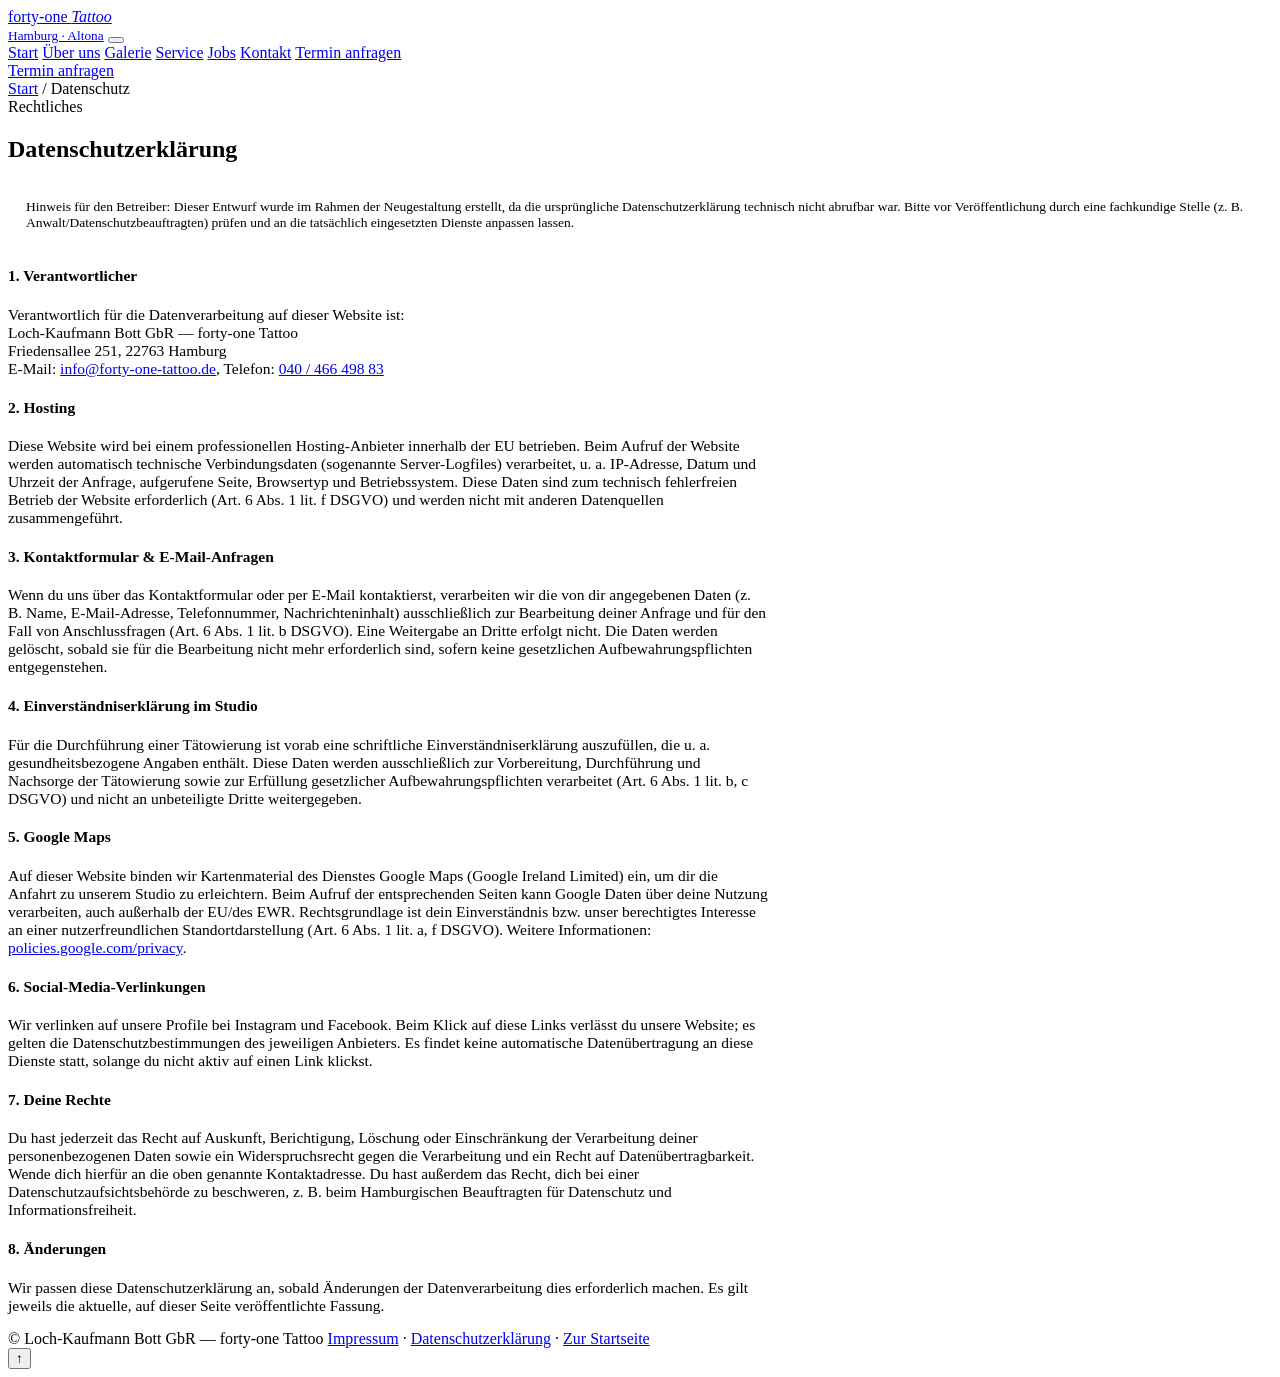
==== datenschutz.html @ 30e36472 "Create datenschutz.html" ====
<!DOCTYPE html>
<html lang="de">
<head>
<meta charset="UTF-8">
<meta name="viewport" content="width=device-width, initial-scale=1">
<title>Datenschutzerklärung — forty-one Tattoo Hamburg</title>
<meta name="description" content="Datenschutzerklärung von forty-one Tattoo, Hamburg.">
<link rel="stylesheet" href="style.css">
</head>
<body>
 
<header class="site-header">
  <div class="container nav-row">
    <a href="index.html" class="brand">forty-one <em>Tattoo</em><br><small>Hamburg · Altona</small></a>
    <button class="nav-toggle" aria-label="Menü öffnen" aria-expanded="false"><span></span><span></span><span></span></button>
    <nav class="nav-links">
      <a href="index.html" data-nav="index.html">Start</a>
      <a href="ueber-uns.html" data-nav="ueber-uns.html">Über uns</a>
      <a href="galerie.html" data-nav="galerie.html">Galerie</a>
      <a href="service.html" data-nav="service.html">Service</a>
      <a href="jobs.html" data-nav="jobs.html">Jobs</a>
      <a href="kontakt.html" data-nav="kontakt.html">Kontakt</a>
      <a href="kontakt.html" class="nav-cta mobile-only">Termin anfragen</a>
    </nav>
    <a href="kontakt.html" class="nav-cta">Termin anfragen</a>
  </div>
</header>
 
<main>
  <section class="page-hero">
    <div class="container">
      <div class="breadcrumb"><a href="index.html">Start</a> / Datenschutz</div>
      <span class="eyebrow">Rechtliches</span>
      <h1>Datenschutzerklärung</h1>
      <p style="background:var(--paper-2); border:1px dashed var(--line-strong); padding:16px 18px; border-radius:2px; font-size:13.5px; color:var(--ink-soft);">
        Hinweis für den Betreiber: Dieser Entwurf wurde im Rahmen der Neugestaltung erstellt, da die ursprüngliche Datenschutzerklärung technisch nicht abrufbar war. Bitte vor Veröffentlichung durch eine fachkundige Stelle (z. B. Anwalt/Datenschutzbeauftragten) prüfen und an die tatsächlich eingesetzten Dienste anpassen lassen.
      </p>
    </div>
  </section>
 
  <section class="section-tight">
    <div class="container" style="max-width:760px;">
      <div class="acc-panel-inner" style="font-size:15.5px;">
 
        <h4>1. Verantwortlicher</h4>
        <p>Verantwortlich für die Datenverarbeitung auf dieser Website ist:<br>
        Loch-Kaufmann Bott GbR — forty-one Tattoo<br>
        Friedensallee 251, 22763 Hamburg<br>
        E-Mail: <a href="mailto:info@forty-one-tattoo.de">info@forty-one-tattoo.de</a>, Telefon: <a href="tel:+494046649883">040 / 466 498 83</a></p>
 
        <h4>2. Hosting</h4>
        <p>Diese Website wird bei einem professionellen Hosting-Anbieter innerhalb der EU betrieben. Beim Aufruf der Website werden automatisch technische Verbindungsdaten (sogenannte Server-Logfiles) verarbeitet, u. a. IP-Adresse, Datum und Uhrzeit der Anfrage, aufgerufene Seite, Browsertyp und Betriebssystem. Diese Daten sind zum technisch fehlerfreien Betrieb der Website erforderlich (Art. 6 Abs. 1 lit. f DSGVO) und werden nicht mit anderen Datenquellen zusammengeführt.</p>
 
        <h4>3. Kontaktformular &amp; E-Mail-Anfragen</h4>
        <p>Wenn du uns über das Kontaktformular oder per E-Mail kontaktierst, verarbeiten wir die von dir angegebenen Daten (z. B. Name, E-Mail-Adresse, Telefonnummer, Nachrichteninhalt) ausschließlich zur Bearbeitung deiner Anfrage und für den Fall von Anschlussfragen (Art. 6 Abs. 1 lit. b DSGVO). Eine Weitergabe an Dritte erfolgt nicht. Die Daten werden gelöscht, sobald sie für die Bearbeitung nicht mehr erforderlich sind, sofern keine gesetzlichen Aufbewahrungspflichten entgegenstehen.</p>
 
        <h4>4. Einverständniserklärung im Studio</h4>
        <p>Für die Durchführung einer Tätowierung ist vorab eine schriftliche Einverständniserklärung auszufüllen, die u. a. gesundheitsbezogene Angaben enthält. Diese Daten werden ausschließlich zur Vorbereitung, Durchführung und Nachsorge der Tätowierung sowie zur Erfüllung gesetzlicher Aufbewahrungspflichten verarbeitet (Art. 6 Abs. 1 lit. b, c DSGVO) und nicht an unbeteiligte Dritte weitergegeben.</p>
 
        <h4>5. Google Maps</h4>
        <p>Auf dieser Website binden wir Kartenmaterial des Dienstes Google Maps (Google Ireland Limited) ein, um dir die Anfahrt zu unserem Studio zu erleichtern. Beim Aufruf der entsprechenden Seiten kann Google Daten über deine Nutzung verarbeiten, auch außerhalb der EU/des EWR. Rechtsgrundlage ist dein Einverständnis bzw. unser berechtigtes Interesse an einer nutzerfreundlichen Standortdarstellung (Art. 6 Abs. 1 lit. a, f DSGVO). Weitere Informationen: <a href="https://policies.google.com/privacy" target="_blank" rel="noopener">policies.google.com/privacy</a>.</p>
 
        <h4>6. Social-Media-Verlinkungen</h4>
        <p>Wir verlinken auf unsere Profile bei Instagram und Facebook. Beim Klick auf diese Links verlässt du unsere Website; es gelten die Datenschutzbestimmungen des jeweiligen Anbieters. Es findet keine automatische Datenübertragung an diese Dienste statt, solange du nicht aktiv auf einen Link klickst.</p>
 
        <h4>7. Deine Rechte</h4>
        <p>Du hast jederzeit das Recht auf Auskunft, Berichtigung, Löschung oder Einschränkung der Verarbeitung deiner personenbezogenen Daten sowie ein Widerspruchsrecht gegen die Verarbeitung und ein Recht auf Datenübertragbarkeit. Wende dich hierfür an die oben genannte Kontaktadresse. Du hast außerdem das Recht, dich bei einer Datenschutzaufsichtsbehörde zu beschweren, z. B. beim Hamburgischen Beauftragten für Datenschutz und Informationsfreiheit.</p>
 
        <h4>8. Änderungen</h4>
        <p>Wir passen diese Datenschutzerklärung an, sobald Änderungen der Datenverarbeitung dies erforderlich machen. Es gilt jeweils die aktuelle, auf dieser Seite veröffentlichte Fassung.</p>
 
      </div>
    </div>
  </section>
</main>
 
<footer class="site-footer">
  <div class="container">
    <div class="footer-bottom" style="border-top:none; padding-top:0;">
      <span>© Loch-Kaufmann Bott GbR — forty-one Tattoo</span>
      <span><a href="impressum.html">Impressum</a> · <a href="datenschutz.html">Datenschutzerklärung</a> · <a href="index.html">Zur Startseite</a></span>
    </div>
  </div>
</footer>
 
<button class="back-to-top" aria-label="Nach oben scrollen">↑</button>
<script src="main.js"></script>
</body>
</html>
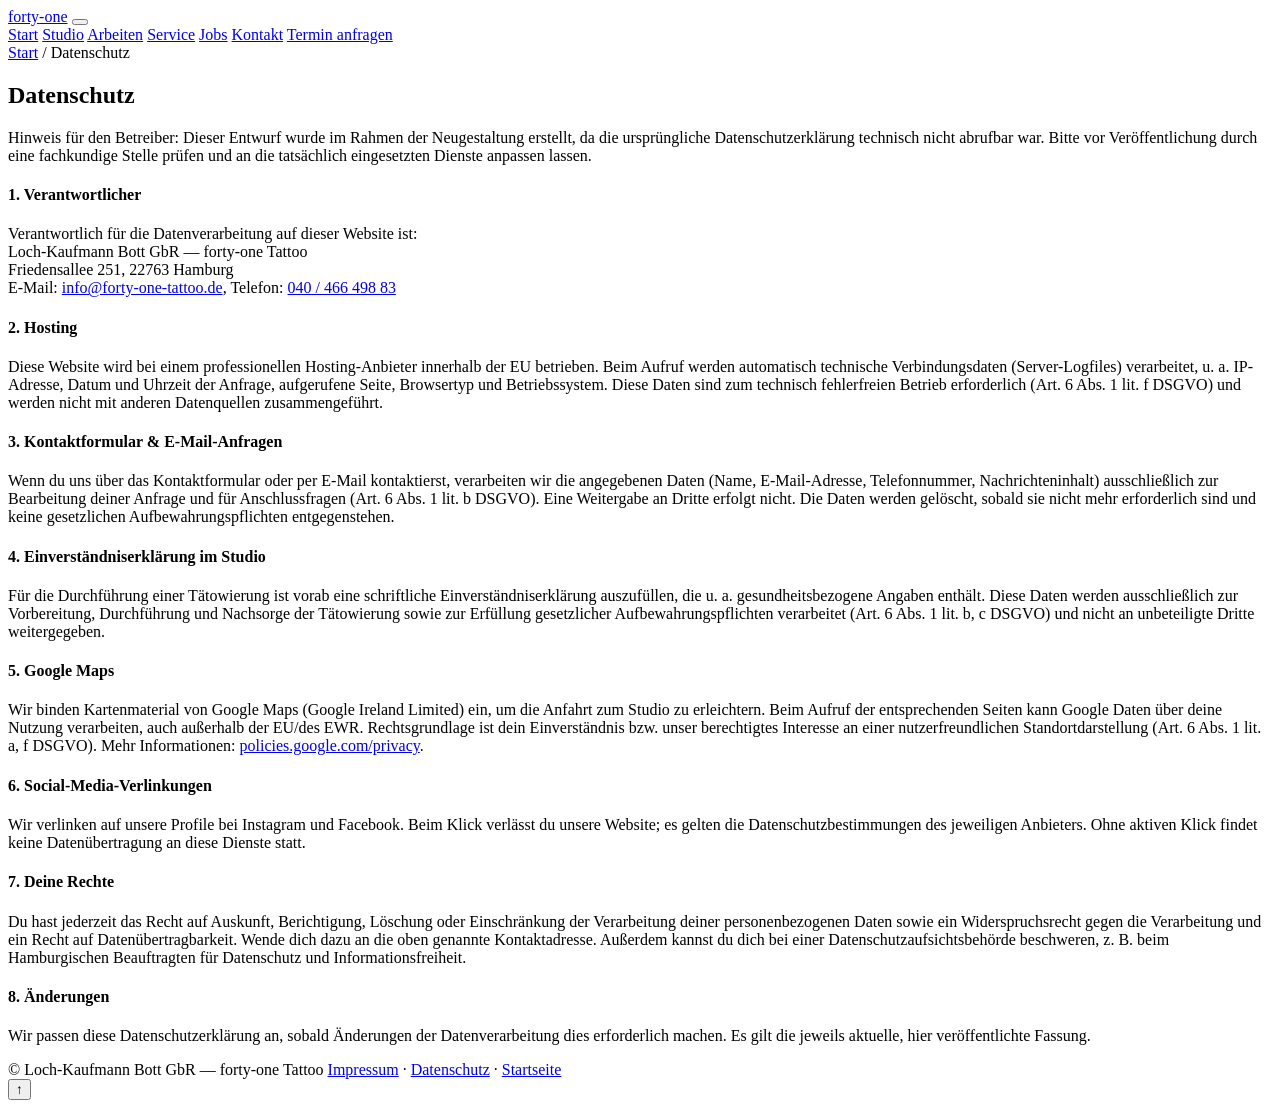
==== commit ebe9975b: "Update datenschutz.html" ====
--- a/datenschutz.html
+++ b/datenschutz.html
@@ -9,81 +9,76 @@
 </head>
 <body>
  
-<header class="site-header">
-  <div class="container nav-row">
-    <a href="index.html" class="brand">forty-one <em>Tattoo</em><br><small>Hamburg · Altona</small></a>
-    <button class="nav-toggle" aria-label="Menü öffnen" aria-expanded="false"><span></span><span></span><span></span></button>
-    <nav class="nav-links">
+<div class="progress"></div>
+ 
+<header class="nav">
+  <div class="nav-inner">
+    <a href="index.html" class="logo"><span class="dot"></span>forty<span class="nr">-one</span></a>
+    <button class="burger" aria-label="Menü" aria-expanded="false"><span></span><span></span><span></span></button>
+    <nav class="menu">
       <a href="index.html" data-nav="index.html">Start</a>
-      <a href="ueber-uns.html" data-nav="ueber-uns.html">Über uns</a>
-      <a href="galerie.html" data-nav="galerie.html">Galerie</a>
+      <a href="ueber-uns.html" data-nav="ueber-uns.html">Studio</a>
+      <a href="galerie.html" data-nav="galerie.html">Arbeiten</a>
       <a href="service.html" data-nav="service.html">Service</a>
       <a href="jobs.html" data-nav="jobs.html">Jobs</a>
       <a href="kontakt.html" data-nav="kontakt.html">Kontakt</a>
-      <a href="kontakt.html" class="nav-cta mobile-only">Termin anfragen</a>
+      <a href="kontakt.html" class="cta">Termin anfragen</a>
     </nav>
-    <a href="kontakt.html" class="nav-cta">Termin anfragen</a>
   </div>
 </header>
  
 <main>
-  <section class="page-hero">
-    <div class="container">
-      <div class="breadcrumb"><a href="index.html">Start</a> / Datenschutz</div>
-      <span class="eyebrow">Rechtliches</span>
-      <h1>Datenschutzerklärung</h1>
-      <p style="background:var(--paper-2); border:1px dashed var(--line-strong); padding:16px 18px; border-radius:2px; font-size:13.5px; color:var(--ink-soft);">
-        Hinweis für den Betreiber: Dieser Entwurf wurde im Rahmen der Neugestaltung erstellt, da die ursprüngliche Datenschutzerklärung technisch nicht abrufbar war. Bitte vor Veröffentlichung durch eine fachkundige Stelle (z. B. Anwalt/Datenschutzbeauftragten) prüfen und an die tatsächlich eingesetzten Dienste anpassen lassen.
-      </p>
+  <section class="phero">
+    <div class="wrap">
+      <span class="crumb"><a href="index.html">Start</a> / Datenschutz</span>
+      <h1>Datenschutz</h1>
+      <div class="notice">Hinweis für den Betreiber: Dieser Entwurf wurde im Rahmen der Neugestaltung erstellt, da die ursprüngliche Datenschutzerklärung technisch nicht abrufbar war. Bitte vor Veröffentlichung durch eine fachkundige Stelle prüfen und an die tatsächlich eingesetzten Dienste anpassen lassen.</div>
     </div>
   </section>
  
-  <section class="section-tight">
-    <div class="container" style="max-width:760px;">
-      <div class="acc-panel-inner" style="font-size:15.5px;">
+  <section class="section">
+    <div class="wrap legal-body">
+      <h4>1. Verantwortlicher</h4>
+      <p>Verantwortlich für die Datenverarbeitung auf dieser Website ist:<br>
+      Loch-Kaufmann Bott GbR — forty-one Tattoo<br>
+      Friedensallee 251, 22763 Hamburg<br>
+      E-Mail: <a href="mailto:info@forty-one-tattoo.de">info@forty-one-tattoo.de</a>, Telefon: <a href="tel:+494046649883">040 / 466 498 83</a></p>
  
-        <h4>1. Verantwortlicher</h4>
-        <p>Verantwortlich für die Datenverarbeitung auf dieser Website ist:<br>
-        Loch-Kaufmann Bott GbR — forty-one Tattoo<br>
-        Friedensallee 251, 22763 Hamburg<br>
-        E-Mail: <a href="mailto:info@forty-one-tattoo.de">info@forty-one-tattoo.de</a>, Telefon: <a href="tel:+494046649883">040 / 466 498 83</a></p>
+      <h4>2. Hosting</h4>
+      <p>Diese Website wird bei einem professionellen Hosting-Anbieter innerhalb der EU betrieben. Beim Aufruf werden automatisch technische Verbindungsdaten (Server-Logfiles) verarbeitet, u. a. IP-Adresse, Datum und Uhrzeit der Anfrage, aufgerufene Seite, Browsertyp und Betriebssystem. Diese Daten sind zum technisch fehlerfreien Betrieb erforderlich (Art. 6 Abs. 1 lit. f DSGVO) und werden nicht mit anderen Datenquellen zusammengeführt.</p>
  
-        <h4>2. Hosting</h4>
-        <p>Diese Website wird bei einem professionellen Hosting-Anbieter innerhalb der EU betrieben. Beim Aufruf der Website werden automatisch technische Verbindungsdaten (sogenannte Server-Logfiles) verarbeitet, u. a. IP-Adresse, Datum und Uhrzeit der Anfrage, aufgerufene Seite, Browsertyp und Betriebssystem. Diese Daten sind zum technisch fehlerfreien Betrieb der Website erforderlich (Art. 6 Abs. 1 lit. f DSGVO) und werden nicht mit anderen Datenquellen zusammengeführt.</p>
+      <h4>3. Kontaktformular &amp; E-Mail-Anfragen</h4>
+      <p>Wenn du uns über das Kontaktformular oder per E-Mail kontaktierst, verarbeiten wir die angegebenen Daten (Name, E-Mail-Adresse, Telefonnummer, Nachrichteninhalt) ausschließlich zur Bearbeitung deiner Anfrage und für Anschlussfragen (Art. 6 Abs. 1 lit. b DSGVO). Eine Weitergabe an Dritte erfolgt nicht. Die Daten werden gelöscht, sobald sie nicht mehr erforderlich sind und keine gesetzlichen Aufbewahrungspflichten entgegenstehen.</p>
  
-        <h4>3. Kontaktformular &amp; E-Mail-Anfragen</h4>
-        <p>Wenn du uns über das Kontaktformular oder per E-Mail kontaktierst, verarbeiten wir die von dir angegebenen Daten (z. B. Name, E-Mail-Adresse, Telefonnummer, Nachrichteninhalt) ausschließlich zur Bearbeitung deiner Anfrage und für den Fall von Anschlussfragen (Art. 6 Abs. 1 lit. b DSGVO). Eine Weitergabe an Dritte erfolgt nicht. Die Daten werden gelöscht, sobald sie für die Bearbeitung nicht mehr erforderlich sind, sofern keine gesetzlichen Aufbewahrungspflichten entgegenstehen.</p>
+      <h4>4. Einverständniserklärung im Studio</h4>
+      <p>Für die Durchführung einer Tätowierung ist vorab eine schriftliche Einverständniserklärung auszufüllen, die u. a. gesundheitsbezogene Angaben enthält. Diese Daten werden ausschließlich zur Vorbereitung, Durchführung und Nachsorge der Tätowierung sowie zur Erfüllung gesetzlicher Aufbewahrungspflichten verarbeitet (Art. 6 Abs. 1 lit. b, c DSGVO) und nicht an unbeteiligte Dritte weitergegeben.</p>
  
-        <h4>4. Einverständniserklärung im Studio</h4>
-        <p>Für die Durchführung einer Tätowierung ist vorab eine schriftliche Einverständniserklärung auszufüllen, die u. a. gesundheitsbezogene Angaben enthält. Diese Daten werden ausschließlich zur Vorbereitung, Durchführung und Nachsorge der Tätowierung sowie zur Erfüllung gesetzlicher Aufbewahrungspflichten verarbeitet (Art. 6 Abs. 1 lit. b, c DSGVO) und nicht an unbeteiligte Dritte weitergegeben.</p>
+      <h4>5. Google Maps</h4>
+      <p>Wir binden Kartenmaterial von Google Maps (Google Ireland Limited) ein, um die Anfahrt zum Studio zu erleichtern. Beim Aufruf der entsprechenden Seiten kann Google Daten über deine Nutzung verarbeiten, auch außerhalb der EU/des EWR. Rechtsgrundlage ist dein Einverständnis bzw. unser berechtigtes Interesse an einer nutzerfreundlichen Standortdarstellung (Art. 6 Abs. 1 lit. a, f DSGVO). Mehr Informationen: <a href="https://policies.google.com/privacy" target="_blank" rel="noopener">policies.google.com/privacy</a>.</p>
  
-        <h4>5. Google Maps</h4>
-        <p>Auf dieser Website binden wir Kartenmaterial des Dienstes Google Maps (Google Ireland Limited) ein, um dir die Anfahrt zu unserem Studio zu erleichtern. Beim Aufruf der entsprechenden Seiten kann Google Daten über deine Nutzung verarbeiten, auch außerhalb der EU/des EWR. Rechtsgrundlage ist dein Einverständnis bzw. unser berechtigtes Interesse an einer nutzerfreundlichen Standortdarstellung (Art. 6 Abs. 1 lit. a, f DSGVO). Weitere Informationen: <a href="https://policies.google.com/privacy" target="_blank" rel="noopener">policies.google.com/privacy</a>.</p>
+      <h4>6. Social-Media-Verlinkungen</h4>
+      <p>Wir verlinken auf unsere Profile bei Instagram und Facebook. Beim Klick verlässt du unsere Website; es gelten die Datenschutzbestimmungen des jeweiligen Anbieters. Ohne aktiven Klick findet keine Datenübertragung an diese Dienste statt.</p>
  
-        <h4>6. Social-Media-Verlinkungen</h4>
-        <p>Wir verlinken auf unsere Profile bei Instagram und Facebook. Beim Klick auf diese Links verlässt du unsere Website; es gelten die Datenschutzbestimmungen des jeweiligen Anbieters. Es findet keine automatische Datenübertragung an diese Dienste statt, solange du nicht aktiv auf einen Link klickst.</p>
+      <h4>7. Deine Rechte</h4>
+      <p>Du hast jederzeit das Recht auf Auskunft, Berichtigung, Löschung oder Einschränkung der Verarbeitung deiner personenbezogenen Daten sowie ein Widerspruchsrecht gegen die Verarbeitung und ein Recht auf Datenübertragbarkeit. Wende dich dazu an die oben genannte Kontaktadresse. Außerdem kannst du dich bei einer Datenschutzaufsichtsbehörde beschweren, z. B. beim Hamburgischen Beauftragten für Datenschutz und Informationsfreiheit.</p>
  
-        <h4>7. Deine Rechte</h4>
-        <p>Du hast jederzeit das Recht auf Auskunft, Berichtigung, Löschung oder Einschränkung der Verarbeitung deiner personenbezogenen Daten sowie ein Widerspruchsrecht gegen die Verarbeitung und ein Recht auf Datenübertragbarkeit. Wende dich hierfür an die oben genannte Kontaktadresse. Du hast außerdem das Recht, dich bei einer Datenschutzaufsichtsbehörde zu beschweren, z. B. beim Hamburgischen Beauftragten für Datenschutz und Informationsfreiheit.</p>
- 
-        <h4>8. Änderungen</h4>
-        <p>Wir passen diese Datenschutzerklärung an, sobald Änderungen der Datenverarbeitung dies erforderlich machen. Es gilt jeweils die aktuelle, auf dieser Seite veröffentlichte Fassung.</p>
- 
-      </div>
+      <h4>8. Änderungen</h4>
+      <p>Wir passen diese Datenschutzerklärung an, sobald Änderungen der Datenverarbeitung dies erforderlich machen. Es gilt die jeweils aktuelle, hier veröffentlichte Fassung.</p>
     </div>
   </section>
 </main>
  
-<footer class="site-footer">
-  <div class="container">
+<footer class="footer">
+  <div class="wrap">
     <div class="footer-bottom" style="border-top:none; padding-top:0;">
       <span>© Loch-Kaufmann Bott GbR — forty-one Tattoo</span>
-      <span><a href="impressum.html">Impressum</a> · <a href="datenschutz.html">Datenschutzerklärung</a> · <a href="index.html">Zur Startseite</a></span>
+      <span><a href="impressum.html">Impressum</a> · <a href="datenschutz.html">Datenschutz</a> · <a href="index.html">Startseite</a></span>
     </div>
   </div>
 </footer>
  
-<button class="back-to-top" aria-label="Nach oben scrollen">↑</button>
+<button class="totop" aria-label="Nach oben">↑</button>
 <script src="main.js"></script>
 </body>
 </html>
+ 
